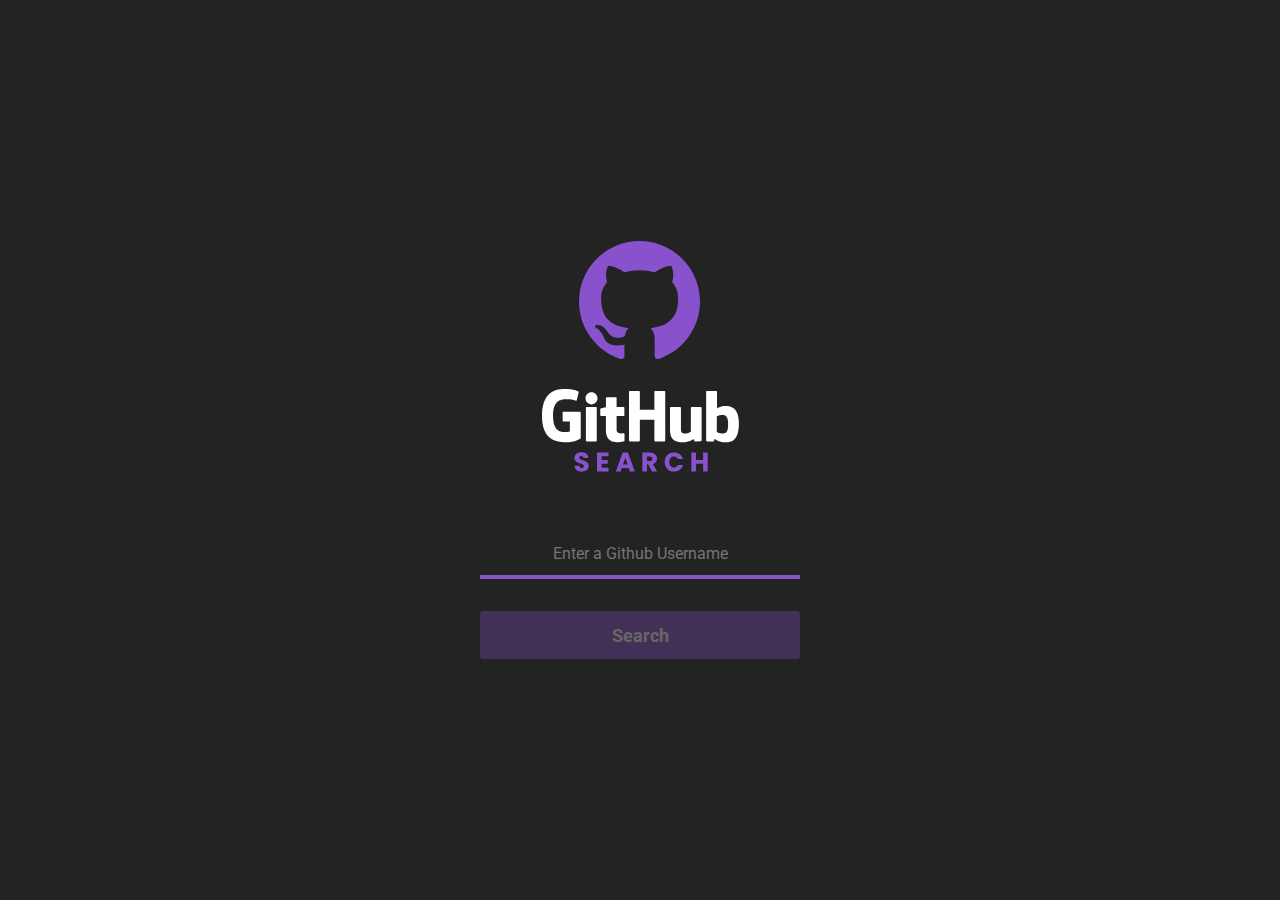
==== index.html @ c089e011 ":tada: First commit" ====
<!DOCTYPE html>
<html lang="pt-br">
<head>
  <meta charset="UTF-8">
  <meta http-equiv="X-UA-Compatible" content="IE=edge">
  <meta name="viewport" content="width=device-width, initial-scale=1.0">
  <link href="https://fonts.googleapis.com/css?family=Roboto:100,100italic,300,300italic,regular,italic,500,500italic,700,700italic,900,900italic" rel="stylesheet" />
  <link rel="stylesheet" href="global.css">
  <link rel="stylesheet" href="style.css">
  <title>Pega Perfil</title>
</head>
<body>
  <main class="inputHeader">
    <img src="./img/logo.svg" alt="logo" id="logo">
    <input 
      type="text" 
      name="username" 
      id="iUsername" 
      placeholder="Enter a Github Username" 
      onchange="handleInputOnChange()"
    >
    <button id="btnSearch" onclick="handleSearchUser()" disabled>Search</button>
  </main>
</body>
<script src="goUser.js"></script>
</html>
---- global.css ----
*{
  margin: 0;
  padding: 0;
  box-sizing: border-box;
}

:root{
  --bg-color: #232324;
  --dark-color: #201F1F;
  --purple-color: #8752CC;
  --gray-color: #B2B2B2;
}

@media (max-width: 1080px){
  html{
    font-size: 93.75%;
  }
}

@media (max-width: 720px){
  html{
    font-size: 87.5%;
  }
}

body{
  width: 100vw;
  height: 100vh;

  background-color: var(--bg-color);
  color: var(--gray-color);
}

body, input, textarea, select, button{
  font: 400 1rem "Roboto", sans-serif;
}

button{
  cursor: pointer;
}

input:focus{
  outline: none;
}

a{
  color: inherit;
  text-decoration: none;

  cursor: pointer;
}
---- style.css ----
/* SECTION HEADER */ 
body{
  display: flex;
  align-items: center;
  justify-content: center;
}


.inputHeader{
  display: flex;
  align-items: center;
  justify-content: center;

  flex-direction: column;
}

#logo{
  margin-bottom: 3rem;
}


#iUsername{
  width: 20rem;
  height: 3rem;


  text-align: center;
  color: var(--gray-color);

  background: none;

  border: none;

  border-bottom: 4px solid var(--purple-color);

}

#btnSearch{
  width: 20rem;
  height: 3rem;

  background-color: var(--purple-color);
  color: white;

  font-size: 1.125rem;
  font-weight: 700;

  border: none;
  border-radius: 3px;

  margin-top: 2rem;

  transition: opacity 0.2s;
}

#btnSearch:hover{
  opacity: 0.7;
}

#btnSearch:disabled{
  opacity: 0.3;
}

#btnSearch:focus{
  filter: brightness(0.9);
}
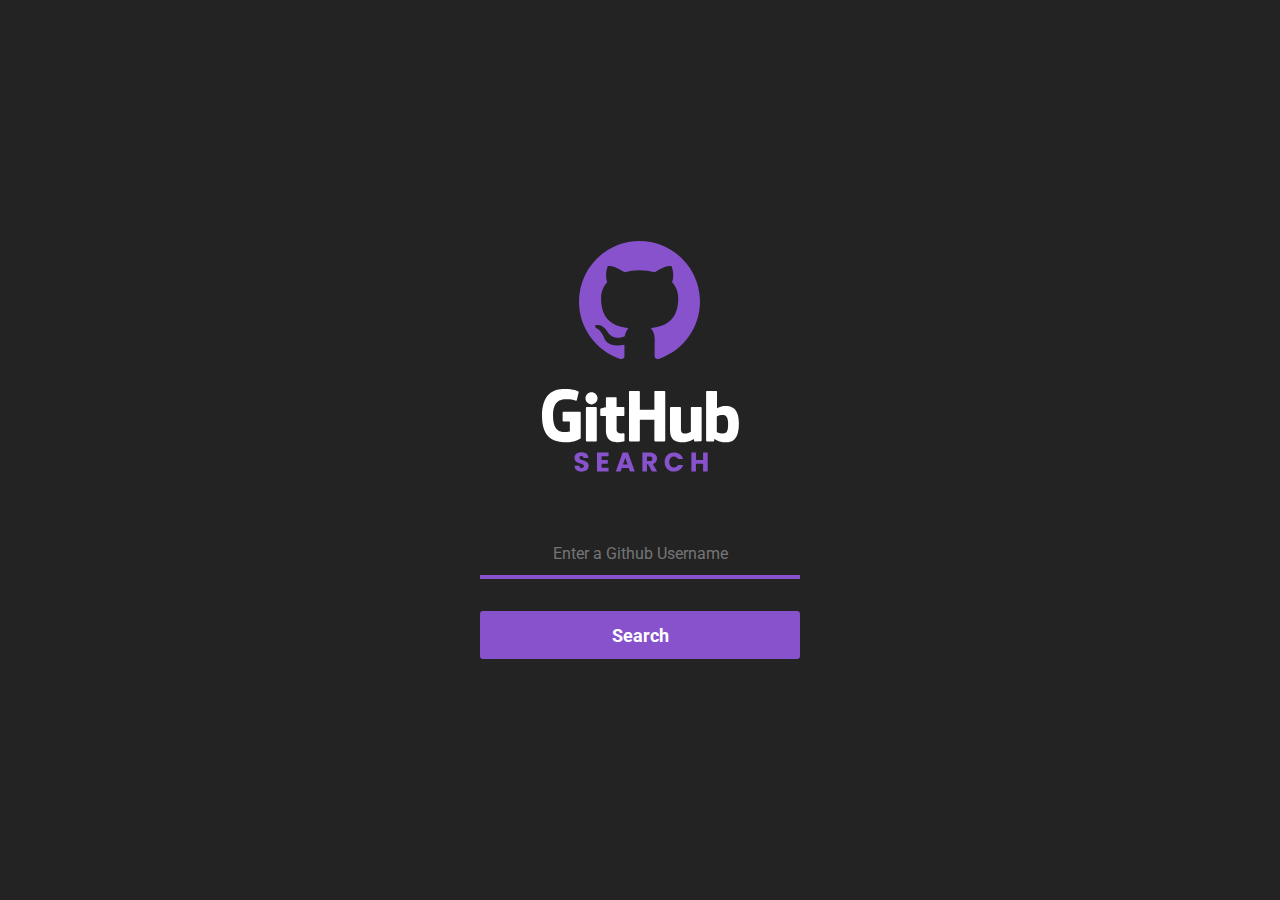
==== commit 5172b2f4: "bind valueUpdate: afterKeyDown added" ====
--- a/index.html
+++ b/index.html
@@ -17,10 +17,11 @@
       name="username" 
       id="iUsername" 
       placeholder="Enter a Github Username" 
-      onchange="handleInputOnChange()"
+      data-bind="value: inputValue, valueUpdate: 'afterkeydown'"
     >
-    <button id="btnSearch" onclick="handleSearchUser()" disabled>Search</button>
+    <button id="btnSearch" data-bind="click: searchButton, attr: {disabled: isButtonDisabled}" >Search</button>
   </main>
 </body>
-<script src="goUser.js"></script>
+<script type='text/javascript' src='knockout/knockout-3.5.1.js'></script>
+<script type='text/javascript' src="goUser.js"></script>
 </html>